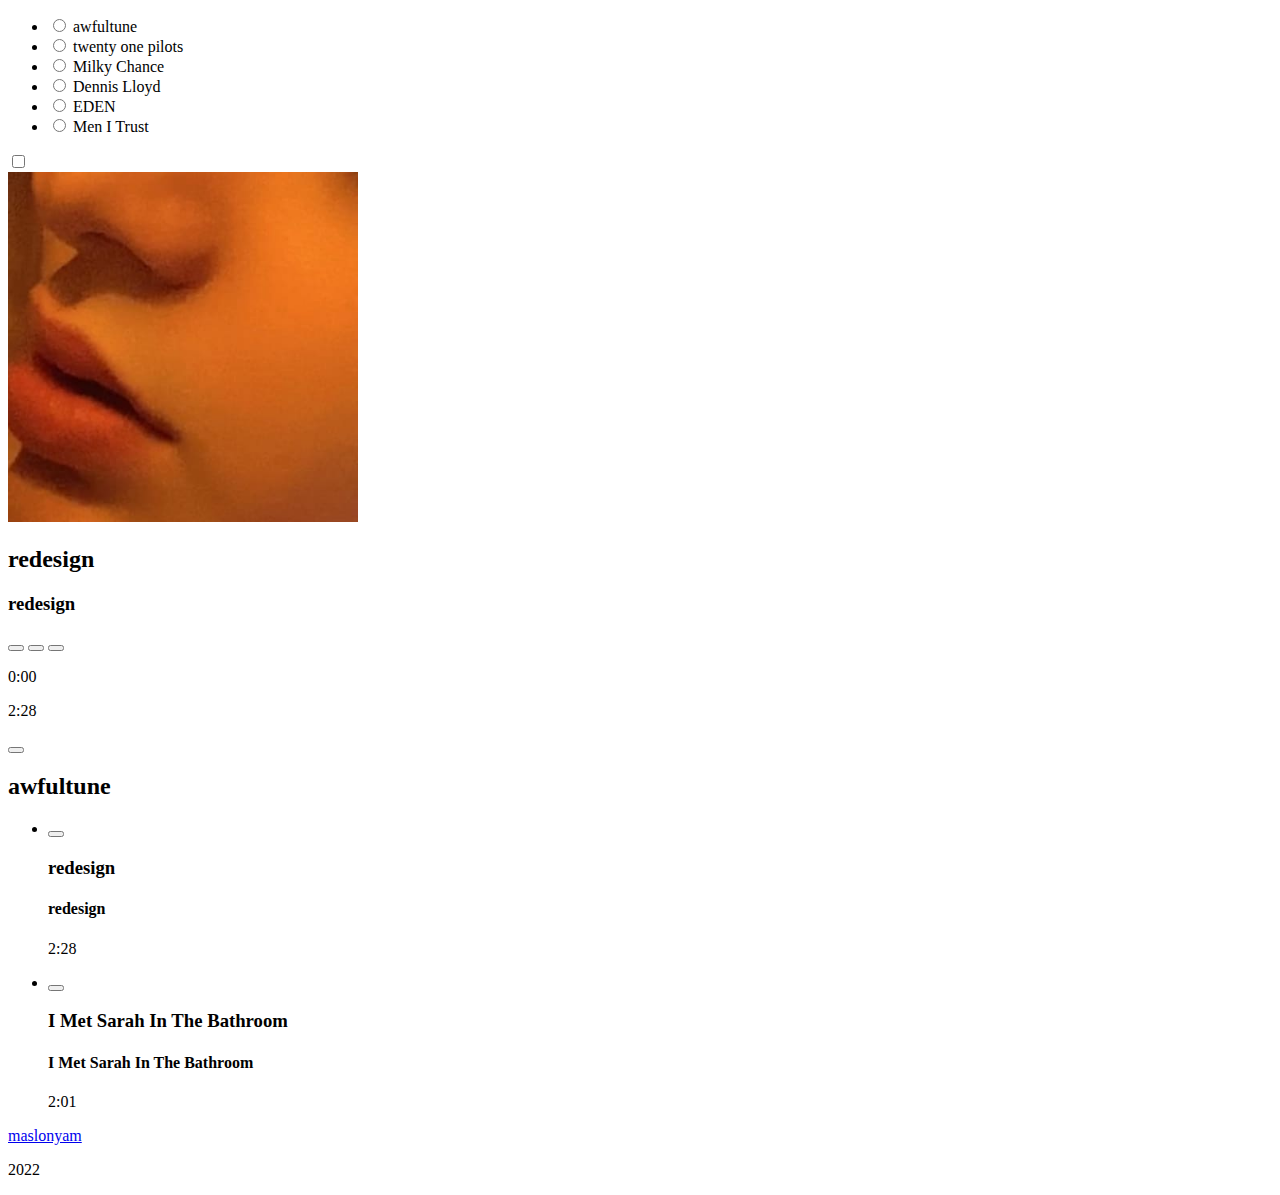
==== audio-player/index.html @ 27b97469 "init: add layout and assets for audio-player project" ====
<!DOCTYPE html>
<html lang="en">
<head>
  <meta charset="UTF-8">
  <meta http-equiv="X-UA-Compatible" content="IE=edge">
  <meta name="viewport" content="width=device-width, initial-scale=1.0">
  <title>audioplayer</title>
  <link rel="stylesheet" href="style.css">
  <link href="./assets/svg/favicon.ico" rel="icon">
</head>
<body class="body">
  <div class="preload"></div>
  <div class="background-wrapper">
    <figure class="background"></figure>
  </div>
  <header class="header">
    <div class="container">
    <nav class="header__artists">
      <ul class="artists-list list">
        <li class="artists-list__item list-item">
          <input type="radio" name="artists" id="awfultune" value="awfultune" data-artist="awfultune" class="artist">
          <label class="artist__name text-elem" for="awfultune">awfultune</label>
        </li>
        <li class="artists-list__item list-item">
          <input type="radio" name="artists" id="twenty_one_pilots" value="twenty_one_pilots" data-artist="twenty_one_pilots" class="artist">
          <label class="artist__name text-elem" for="twenty_one_pilots">twenty one pilots</label>
        </li>
        <li class="artists-list__item list-item">
          <input type="radio" name="artists" id="milky_chance" value="milky_chance" data-artist="milky_chance" class="artist">
          <label class="artist__name text-elem" for="milky_chance">Milky Chance</label>
        </li>
        <li class="artists-list__item list-item">
          <input type="radio" name="artists" id="dennis_lloyd" value="dennis_lloyd" data-artist="dennis_lloyd" class="artist">
          <label class="artist__name text-elem" for="dennis_lloyd">Dennis Lloyd</label>
        </li>
        <li class="artists-list__item list-item">
          <input type="radio" name="artists" id="eden" value="eden" data-artist="eden" class="artist">
          <label class="artist__name text-elem" for="eden">EDEN</label>
        </li>
        <li class="artists-list__item list-item">
          <input type="radio" name="artists" id="men_i_trust" data-artist="men_i_trust" class="artist">
          <label class="artist__name text-elem" for="men_i_trust">Men I Trust</label>
        </li>
      </ul>
      <div class="navigation__menu">
        <input class="navigation__menu-input" type="checkbox">
        <span class="menu-icon"></span>
        <span class="menu-icon"></span>
        <span class="menu-icon"></span>
      </div>
    </nav>
  </div>
  </header>
  <main class="main">
  <div class="container">
    <section class="player">
      <article class="player__current-track article_black-back">
        <img class="current-track__album-cover" src="./assets/img/awfultune/album_1.jpg" alt="Album cover" data-album="album_1" width="350" height="350">
        <div class="current-track_wrapper">
        <div class="current-track__info">
          <h2 class="current-track__header text-elem track-name" data-header="track_1">redesign</h2>
          <h3 class="current-track__album-header text-elem album-name" data-album="album_1">redesign</h3>
        </div>
        <div class="current-track__control">
          <div class="control__buttons-wrapper">
          <button class="control__button-play player-button play-button" data-current="true" data-artist="awfultune" data-album="album_1" data-track="track_1"></button>
          <button class="control__button-prev player-button"></button>
          <button class="control__button-next player-button"></button>
        </div>
        <div class="control__time-display">
          <p class="control__current-time time">0:00</p>
          <div class="control__timeline">
            <div class="timeline__progress-bar"></div>
          </div>
          <p class="control__time time">2:28</p>
          <div class="volume-wrapper">
            <div class="control__volume-wrapper">
            <button class="control__volume player-button"></button>
            <div class="volume-bar">
              <div class="volume-scale"></div>
            </div>
        </div>
        </div>
        </div>
        </div>
      </div>
      </article>
      <article class="player__discography article_black-back">
        <h2 class="discography__artist-name artist-name text-elem" data-artist="awfultune">awfultune</h2>
        <ul class="discography__track-list list">
          <li class="track-list__track-item list-item" data-artist="awfultune">
            <button class="track-item__play play-button" data-album="album_1" data-artist="awfultune" data-track="track_1" data-current="true"></button>
            <div class="track-item__info">
              <h3 class="track-item__header text-elem track-name">redesign</h3>
              <h4 class="track-item__album text-elem album-name">redesign</h4>
            </div>
            <p class="track-item__time text-elem">2:28</p>
          </li>
          <li class="track-list__track-item list-item" data-artist="awfultune">
            <button class="track-item__play play-button" data-album="album_2" data-artist="awfultune" data-track="track_1" data-current="false"></button>
            <div class="track-item__info">
              <h3 class="track-item__header text-elem track-name">I Met Sarah In The Bathroom</h3>
              <h4 class="track-item__album text-elem album-name">I Met Sarah In The Bathroom</h4>
            </div>
            <p class="track-item__time text-elem">2:01</p>
          </li>
        </ul>
      </article>
    </section>
    </div>
  </main>
  <footer class="footer">
    <div class="container">
      <a class="footer__author text-elem" href="https://github.com/maslonyam">maslonyam</a>
      <p class="footer__year text-elem">2022</p>
      <a class="footer__rss-logo" href="https://rs.school/js-stage0/"></a>
    </div>
    </footer>
    <script async type="module" src="index.js"></script>
</body>
</html>
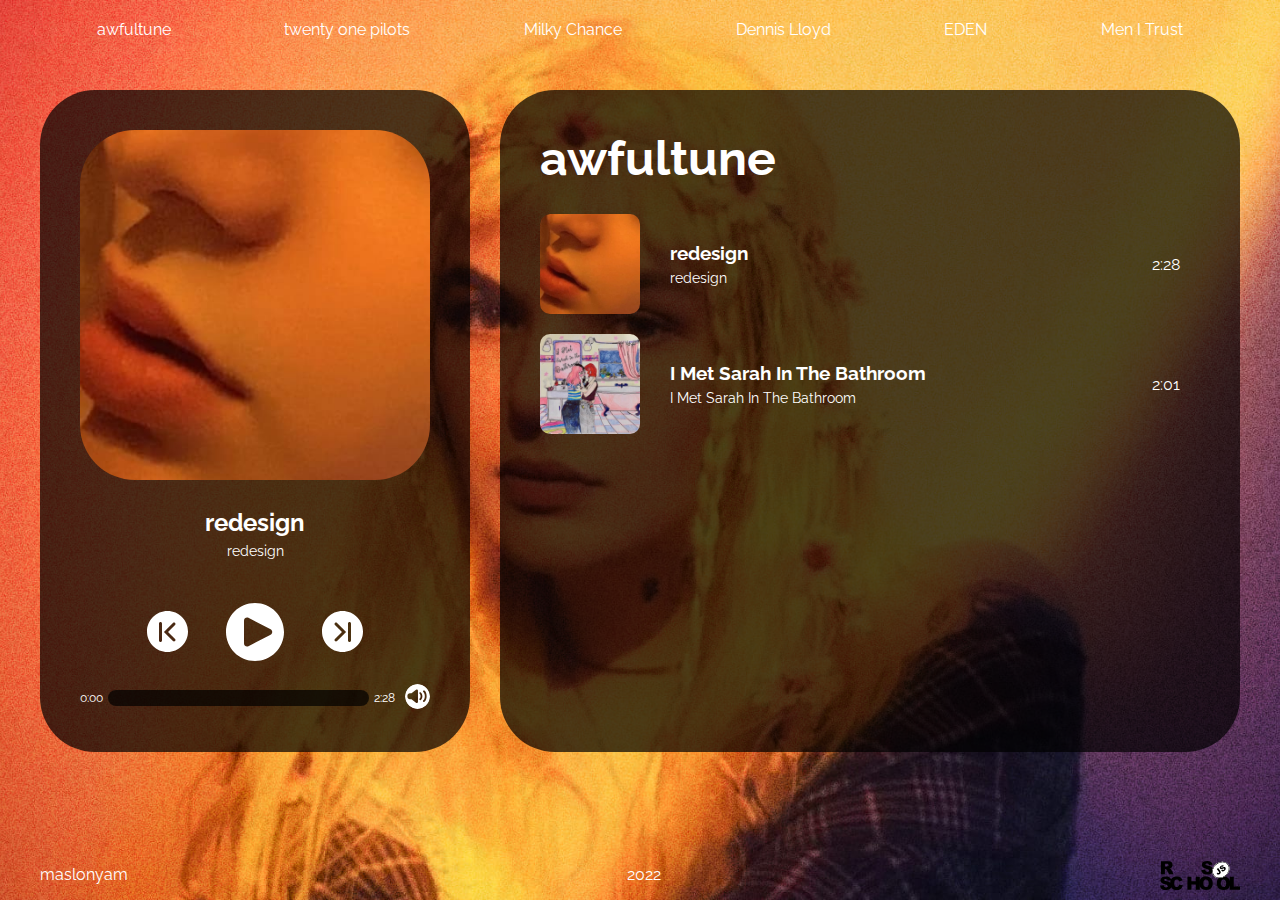
==== commit e6faba7f: "feat: add loading screen and animation" ====
--- a/audio-player/index.html
+++ b/audio-player/index.html
@@ -9,7 +9,13 @@
   <link href="./assets/svg/favicon.ico" rel="icon">
 </head>
 <body class="body">
-  <div class="preload"></div>
+  <div class="preload">
+    <span class="preload__loading"></span>
+    <span class="preload__loading"></span>
+    <span class="preload__loading"></span>
+    <span class="preload__loading"></span>
+    <span class="preload__loading"></span>
+  </div>
   <div class="background-wrapper">
     <figure class="background"></figure>
   </div>
--- a/audio-player/style.css
+++ b/audio-player/style.css
@@ -0,0 +1,671 @@
+/* stylelint-disable prettier/prettier */
+/* stylelint-disable color-function-notation */
+/* stylelint-disable alpha-value-notation */
+/* stylelint-disable selector-class-pattern */
+:root {
+  --color-white: #fff;
+  --color-black: #000;
+}
+
+@font-face {
+  font-weight: 400;
+  font-family: Raleway;
+  src: url("./assets/fonts/Raleway-Regular.ttf");
+}
+
+@font-face {
+  font-weight: 700;
+  font-family: Raleway;
+  src: url("./assets/fonts/Raleway-Bold.ttf");
+}
+
+@font-face {
+  font-weight: 900;
+  font-family: Raleway;
+  src: url("./assets/fonts/Raleway-Black.ttf");
+}
+
+.preload {
+  position: fixed;
+  z-index: 199;
+  display: flex;
+  flex-direction: row;
+  align-items: center;
+  justify-content: center;
+  width: 100%;
+  height: 100%;
+  background-color: var(--color-black);
+}
+
+.preload__loading {
+  display: block;
+  width: 10px;
+  height: 5px;
+  margin-right: 10px;
+  background-color: var(--color-white);
+  border-radius: 2px;
+}
+
+.preload__loading:nth-child(1),
+.preload__loading:nth-child(5) {
+  animation: loading-1 1s 0s infinite;
+}
+
+.preload__loading:nth-child(2),
+.preload__loading:nth-child(4) {
+  animation: loading-2 1s 0.1s infinite;
+}
+
+.preload__loading:nth-child(3) {
+  animation: loading-3 1s 0.2s infinite;
+}
+
+@keyframes loading-1 {
+  0% {
+    height: 5px;
+  }
+
+  50% {
+    height: 25px;
+  }
+
+  100% {
+    height: 5px;
+  }
+}
+
+@keyframes loading-2 {
+  0% {
+    height: 10px;
+  }
+
+  50% {
+    height: 50px;
+  }
+
+  100% {
+    height: 10px;
+  }
+}
+
+@keyframes loading-3 {
+  0% {
+    height: 20px;
+  }
+
+  50% {
+    height: 60px;
+  }
+
+  100% {
+    height: 20px;
+  }
+}
+
+.list {
+  padding-left: 0;
+}
+
+.list-item {
+  list-style: none;
+}
+
+.text-elem {
+  color: var(--color-white);
+  font-family: Raleway, serif;
+}
+
+html {
+  height: 100%;
+}
+
+.body {
+  display: flex;
+  flex-direction: column;
+  height: 100%;
+  margin: 0;
+  background-color: var(--color-black);
+}
+
+.background-wrapper {
+  position: absolute;
+  top: 0;
+  left: 0;
+  z-index: -1;
+  width: 100%;
+  height: 100%;
+}
+
+.background {
+  position: relative;
+  width: 100%;
+  height: 100%;
+  margin: 0;
+  background-image: url("./assets/img/awfultune/background.jpg");
+  background-position: center 0;
+  background-size: cover;
+}
+
+.container {
+  max-width: 1200px;
+  margin: 0 auto;
+  padding: 0 20px;
+}
+
+.header__artists {
+  display: flex;
+  align-items: center;
+  height: 60px;
+}
+
+.artists-list {
+  display: flex;
+  flex-direction: row;
+  justify-content: space-around;
+  width: 100%;
+}
+
+.artists-list__item {
+  position: relative;
+}
+
+.artist {
+  position: absolute;
+  opacity: 0;
+}
+
+.artist__name {
+  line-height: 16px;
+}
+
+.artist:hover ~ .artist__name {
+  text-decoration: underline;
+  cursor: pointer;
+}
+
+.artist:checked ~ .artist__name {
+  font-weight: 900;
+  text-decoration: underline;
+  cursor: pointer;
+}
+
+.navigation__menu {
+  position: absolute;
+  top: 10px;
+  right: 20px;
+  z-index: 100;
+  display: none;
+}
+
+.navigation__menu-input {
+  position: absolute;
+  z-index: 199;
+  width: 30px;
+  height: 30px;
+  opacity: 0;
+}
+
+.menu-icon {
+  display: block;
+  width: 30px;
+  height: 5px;
+  margin: 5px 0;
+  background-color: var(--color-white);
+  border-radius: 2px;
+}
+
+.navigation__menu-input:checked ~ .menu-icon:nth-child(2) {
+  display: none;
+  transition: 0.5s;
+}
+
+.navigation__menu-input:checked ~ .menu-icon:nth-child(3) {
+  transform: translateY(10px) translateX(6px) rotate(-45deg);
+  transform-origin: center;
+  transition: 0.5s;
+}
+
+.navigation__menu-input:checked ~ .menu-icon:nth-child(4) {
+  transform: translateY(1px) translateX(6px) rotate(45deg);
+  transform-origin: center;
+  transition: 0.5s;
+}
+
+.main {
+  flex: 1 0 auto;
+}
+
+.player {
+  display: flex;
+  gap: 30px;
+  justify-content: space-between;
+  padding: 30px 0;
+}
+
+.article_black-back {
+  box-sizing: border-box;
+  padding: 40px;
+  background-color: rgba(0, 0, 0, 0.7);
+  border-radius: 55px;
+}
+
+.player__current-track {
+  display: flex;
+  flex-direction: column;
+  flex-shrink: 1;
+  justify-content: space-between;
+}
+
+.current-track__album-cover {
+  max-width: 370px;
+  max-height: 370px;
+  border-radius: 55px;
+}
+
+.current-track__info {
+  text-align: center;
+}
+
+.track-name {
+  margin-bottom: 0;
+}
+
+.album-name {
+  margin-top: 5px;
+  font-weight: 400;
+  font-size: 0.9em;
+}
+
+.current-track__control {
+  display: flex;
+  flex-direction: column;
+  gap: 20px;
+  align-items: center;
+  margin-top: 40px;
+}
+
+.control__buttons-wrapper {
+  display: flex;
+  align-items: center;
+  justify-content: center;
+}
+
+.player-button {
+  background-color: rgba(0, 0, 0, 0);
+  background-repeat: no-repeat;
+  background-position: center;
+  border: none;
+  border-radius: 50%;
+}
+
+.player-button:hover {
+  cursor: pointer;
+  filter: drop-shadow(0 0 1px var(--color-white));
+}
+
+.control__button-play {
+  order: 2;
+  width: 65px;
+  height: 65px;
+  margin: 0 30px;
+  background-image: url("./assets/svg/play.svg");
+}
+
+.control__button-play.pause {
+  background-image: url("./assets/svg/pause.svg");
+}
+
+.control__button-prev {
+  order: 1;
+  width: 50px;
+  height: 50px;
+  background-image: url("./assets/svg/backward.svg");
+}
+
+.control__button-next {
+  order: 3;
+  width: 50px;
+  height: 50px;
+  background-image: url("./assets/svg/forward.svg");
+}
+
+.control__time-display {
+  display: flex;
+  align-items: center;
+  width: 100%;
+}
+
+.control__timeline {
+  display: flex;
+  align-items: center;
+  justify-content: flex-start;
+  width: 100%;
+  height: 16px;
+  padding-right: 5px;
+  padding-left: 5px;
+  background-color:rgba(0, 0, 0, 0.7);
+  border-radius: 20px;
+  cursor: pointer;
+}
+
+.time {
+  display: flex;
+  gap: 5px;
+  width: 30px;
+  margin: 0;
+  color: white;
+  font-size: 12px;
+  font-family: Raleway, serif;
+}
+
+.control__current-time {
+  margin-right: 5px;
+}
+
+.control__time {
+  margin-left: 5px;
+}
+
+.timeline__progress-bar {
+  width: 0%;
+  height: 8px;
+  background-color: rgba(255, 255, 255, 0.7);
+  border-radius: 20px;
+}
+
+.volume-bar {
+  position: absolute;
+  bottom: 35px;
+  left: 16px;
+  width: 15px;
+  height: 0;
+  background-color: var(--color-black);
+  border-radius: 10px;
+  transform: scale(1, -1);
+}
+
+.volume-bar:hover {
+  cursor: pointer;
+}
+
+.volume-scale {
+  position: relative;
+  top: 3px;
+  left: 3px;
+  width: 60%;
+  height: 75%;
+  max-height: 94%;
+  background-color: rgba(255, 255, 255, 0.7);
+  border-radius: 5px;
+}
+
+.control__timeline:hover .timeline__progress-bar,
+.volume-bar:hover .volume-scale {
+  background-color: rgba(255, 255, 255, 1);
+  cursor: pointer;
+}
+
+.control__volume {
+  width: 25px;
+  height: 25px;
+  margin-left: 10px;
+  background-image: url("assets/svg/volume.svg");
+  background-repeat: no-repeat;
+  background-size: contain;
+}
+
+.control__volume-wrapper {
+  position: relative;
+}
+
+.player__discography {
+  flex-grow: 2;
+}
+
+.discography__artist-name {
+  margin-top: 0;
+  margin-bottom: 28px;
+  font-size: 48px;
+}
+
+.discography__track-list {
+  height: 498px;
+  margin: 0;
+  overflow-y: scroll;
+  border-radius: 10px;
+}
+
+::-webkit-scrollbar {
+  width: 10px;
+  height: 100%;
+}
+
+::-webkit-scrollbar-thumb {
+  border: 1px solid var(--color-white);
+  border-radius: 10px;
+}
+
+.track-item__play {
+  position: relative;
+  width: 100px;
+  height: 100px;
+  background-repeat: no-repeat;
+  background-size: cover;
+  border: none;
+  border-radius: 10px;
+}
+
+.track-item__play:hover {
+  cursor: pointer;
+  transition: 0.3s;
+}
+
+.track-item__play::before {
+  position: absolute;
+  top: 0;
+  left: 0;
+  width: 100px;
+  height: 100px;
+  border-radius: 10px;
+  content: "";
+}
+
+.track-item__play:hover::before {
+  background-color: rgba(0, 0, 0, 0.4);
+  transition: 0.3s;
+}
+
+.track-item__play::after {
+  position: absolute;
+  top: 0;
+  left: 0;
+  width: 100px;
+  height: 100px;
+  background-image: url("./assets/svg/play.svg");
+  background-repeat: no-repeat;
+  background-position: center;
+  opacity: 0;
+  content: "";
+}
+
+.track-item__play:hover::after {
+  opacity: 1;
+  transition: 0.3s;
+}
+
+.track-list__track-item {
+  display: flex;
+  gap: 30px;
+  align-items: center;
+  margin-bottom: 20px;
+}
+
+.track-list__track-item:nth-child(1) .track-item__play {
+  background-image: url("./assets/img/awfultune/album_1.jpg");
+}
+
+.track-list__track-item:nth-child(2) .track-item__play {
+  background-image: url("./assets/img/awfultune/album_2.jpg");
+}
+
+.pause::after {
+  background-image: url("./assets/svg/pause.svg");
+}
+
+.track-item__time {
+  margin-right: 20px;
+  margin-left: auto;
+}
+
+.footer > .container {
+  display: flex;
+  flex: 0 0 auto;
+  flex-direction: row;
+  align-items: center;
+  justify-content: space-between;
+  margin-top: auto;
+}
+
+.footer__author {
+  text-decoration: none;
+}
+
+.footer__author:hover {
+  text-decoration: underline;
+}
+
+.footer__rss-logo {
+  display: block;
+  width: 80px;
+  height: 30px;
+  background: url("./assets/svg/rss.svg");
+  background-repeat: no-repeat;
+}
+
+@media (max-width: 1048px) {
+  .player {
+    flex-direction: column;
+    justify-content: center;
+    height: 100%;
+  }
+
+  .article_black-back {
+    padding: 35px;
+  }
+
+  .player__current-track {
+    flex-direction: row;
+    gap: 30px;
+    justify-content: space-between;
+  }
+
+  .current-track_wrapper {
+    display: flex;
+    flex-direction: column;
+    justify-content: space-between;
+    width: 100%;
+  }
+
+  .current-track__album-cover {
+    width: 300px;
+    height: auto;
+    margin: 0 auto;
+  }
+
+  .timeline__progress-bar {
+    max-width: 97%;
+  }
+
+  .current-track__control {
+    margin-bottom: 40px;
+  }
+
+  .player__discography {
+    height: 330px;
+  }
+
+  .discography__track-list {
+    height: 200px;
+    margin: 0;
+  }
+
+  .discography__artist-name {
+    margin-bottom: 20px;
+    font-size: 30px;
+  }
+}
+
+@media (max-height: 800px) {
+  .header__artists {
+    height: fit-content;
+  }
+
+  .player {
+    padding: 0;
+  }
+}
+
+@media (max-height: 800px) and (max-width: 1048px) {
+  .player {
+    gap: 10px;
+  }
+
+  .current-track__album-cover {
+    width: 250px;
+    height: 250px;
+  }
+
+  .current-track__control {
+    margin: 0;
+  }
+}
+
+@media (max-width: 680px) {
+  .header__artists {
+    height: 40px;
+  }
+
+  .navigation__menu {
+    display: block;
+  }
+
+  .artists-list {
+    position: fixed;
+    top: -16px;
+    right: -100vw;
+    z-index: 99;
+    display: flex;
+    flex-direction: column;
+    align-items: center;
+    justify-content: center;
+    width: 100%;
+    height: 100%;
+    background-color: rgba(0, 0, 0, 0.8);
+    transition: 0.5s;
+  }
+
+  .artists-list__item {
+    padding: 20px 0;
+  }
+
+  .artist__name {
+    font-size: 30px;
+  }
+
+  .open-menu {
+    right: 0;
+    transition: 0.5s;
+  }
+
+  .player__discography {
+    display: none;
+  }
+
+  .player__current-track {
+    flex-direction: column;
+  }
+
+  .current-track__album-cover {
+    width: 250px;
+  }
+}
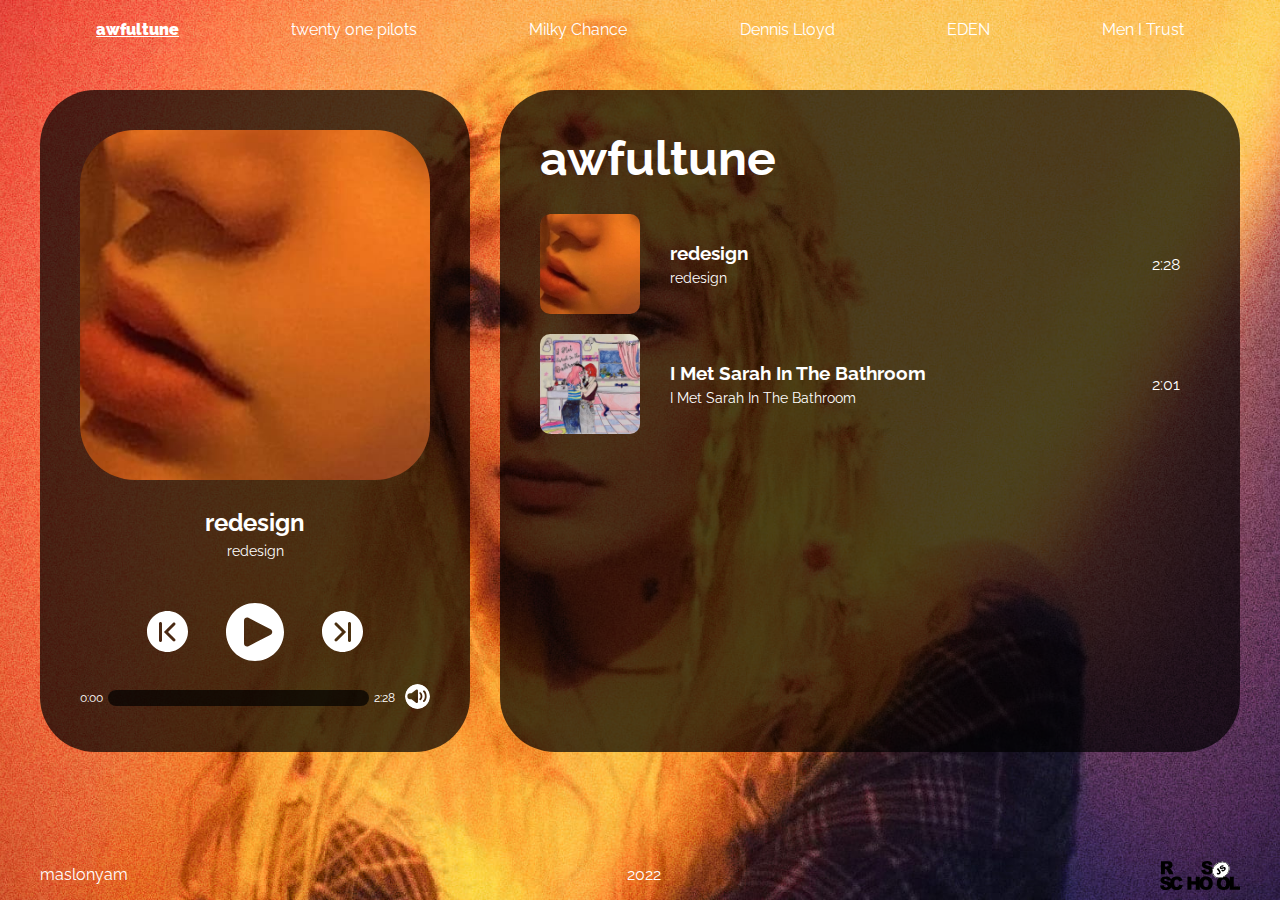
==== commit 14e034a4: "fix: fix the autochecked menu item" ====
--- a/audio-player/index.html
+++ b/audio-player/index.html
@@ -24,7 +24,7 @@
     <nav class="header__artists">
       <ul class="artists-list list">
         <li class="artists-list__item list-item">
-          <input type="radio" name="artists" id="awfultune" value="awfultune" data-artist="awfultune" class="artist">
+          <input type="radio" name="artists" id="awfultune" value="awfultune" data-artist="awfultune" class="artist" checked="checked">
           <label class="artist__name text-elem" for="awfultune">awfultune</label>
         </li>
         <li class="artists-list__item list-item">
